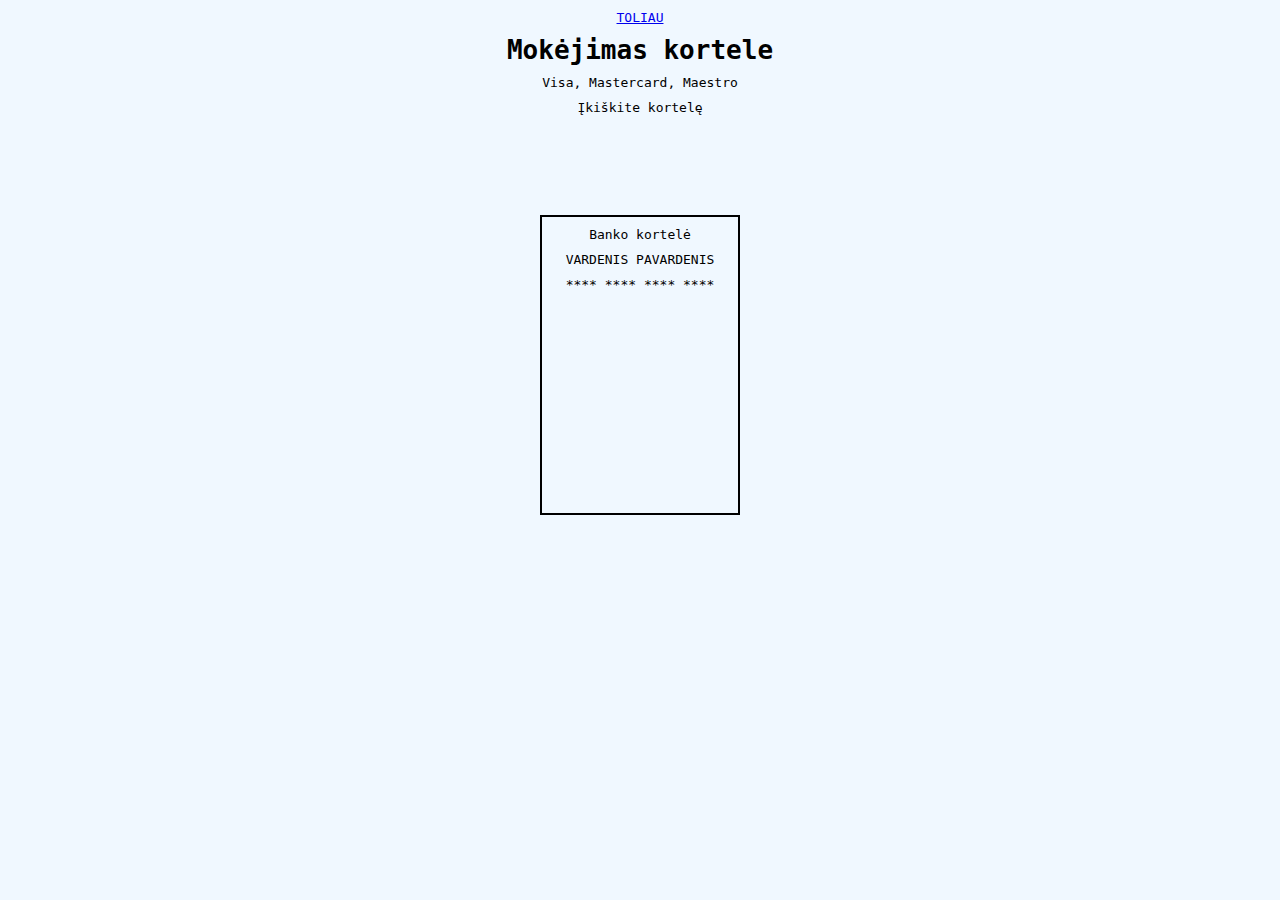
==== index.html @ 705910e7 "Add files via upload" ====
<!DOCTYPE html>
<html lang="en">
<head>
    <meta charset="UTF-8">
    <title>Mokėjimas kortele</title>
    <link rel="stylesheet" href="style.css" type="text/css">
</head>
<body>
       <a href="pin.html">TOLIAU</a>
    <h1>Mokėjimas kortele</h1>
    <p>Visa, Mastercard, Maestro</p>
    <p>Įkiškite kortelę</p>
    <div><p>Banko kortelė</p><p>VARDENIS PAVARDENIS</p><p>**** **** **** ****</p></div>
</body>
</html>
---- style.css ----
*{
    margin: 0;
    padding: 0;
    box-sizing: border-box;
    margin: 10px;
}
body{
    background-color: aliceblue;
    font-family: monospace;
    text-align: center;
    margin: 0;
}
div{
    width: 200px;
    height: 300px;
    border: 2px solid black;
    margin: 100px auto;
    animation-name: kortele;
    animation-duration: 2s;
    animation-iteration-count: infinite;
}
@keyframes kortele{
    0%{
        margin: 100px auto;
    }
    50%{
        margin: 10px auto;
    }
    90%{
        margin: 10px auto;
    }
    100%{
        margin: 100px auto;
    }
}
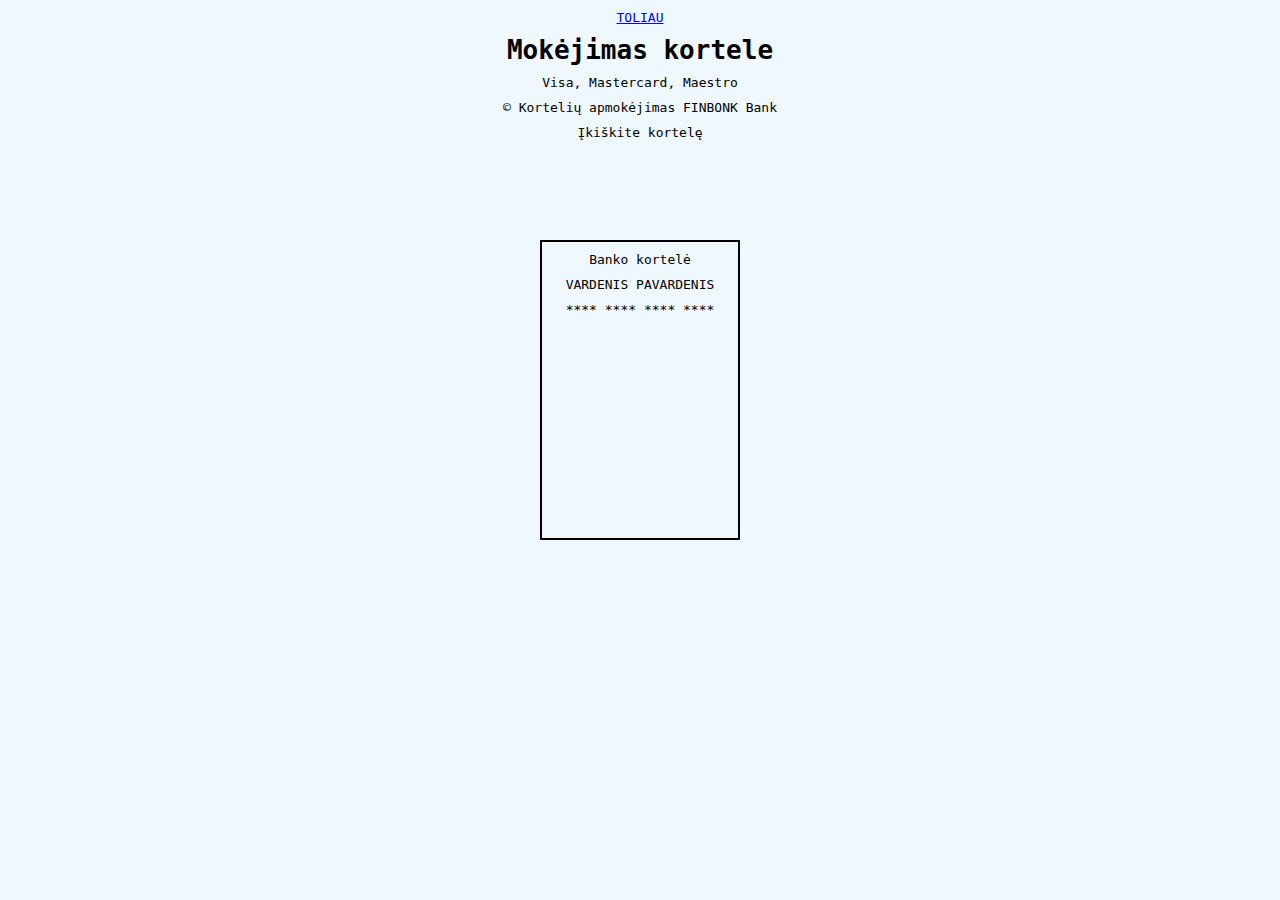
==== commit 7bb50a7d: "Add files via upload" ====
--- a/index.html
+++ b/index.html
@@ -2,6 +2,7 @@
 <html lang="en">
 <head>
     <meta charset="UTF-8">
+    <meta name="viewport" content="width=device-width, initial-scale=1.0">
     <title>Mokėjimas kortele</title>
     <link rel="stylesheet" href="style.css" type="text/css">
 </head>
@@ -9,6 +10,7 @@
        <a href="pin.html">TOLIAU</a>
     <h1>Mokėjimas kortele</h1>
     <p>Visa, Mastercard, Maestro</p>
+    <p>&copy; Kortelių apmokėjimas FINBONK Bank</p>
     <p>Įkiškite kortelę</p>
     <div><p>Banko kortelė</p><p>VARDENIS PAVARDENIS</p><p>**** **** **** ****</p></div>
 </body>
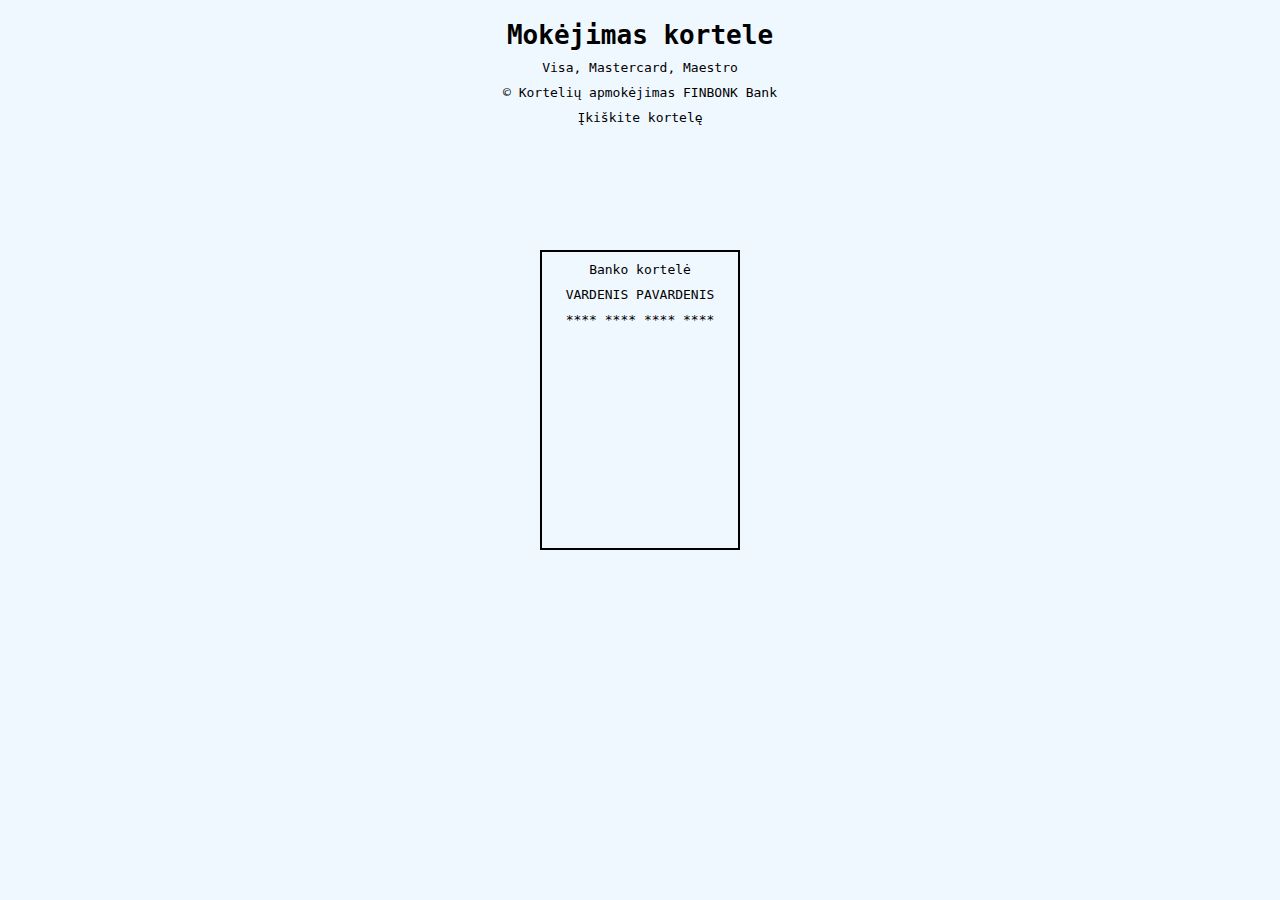
==== commit a62b217a: "Add files via upload" ====
--- a/index.html
+++ b/index.html
@@ -7,11 +7,10 @@
     <link rel="stylesheet" href="style.css" type="text/css">
 </head>
 <body>
-       <a href="pin.html">TOLIAU</a>
     <h1>Mokėjimas kortele</h1>
     <p>Visa, Mastercard, Maestro</p>
     <p>&copy; Kortelių apmokėjimas FINBONK Bank</p>
     <p>Įkiškite kortelę</p>
-    <div><p>Banko kortelė</p><p>VARDENIS PAVARDENIS</p><p>**** **** **** ****</p></div>
+    <a href="pin.html" style="color: black; text-decoration: none;"><div><p>Banko kortelė</p><p>VARDENIS PAVARDENIS</p><p>**** **** **** ****</p></div></a>
 </body>
 </html>--- a/style.css
+++ b/style.css
@@ -16,7 +16,7 @@
     border: 2px solid black;
     margin: 100px auto;
     animation-name: kortele;
-    animation-duration: 2s;
+    animation-duration: .9s;
     animation-iteration-count: infinite;
 }
 @keyframes kortele{
@@ -26,7 +26,7 @@
     50%{
         margin: 10px auto;
     }
-    90%{
+    99%{
         margin: 10px auto;
     }
     100%{
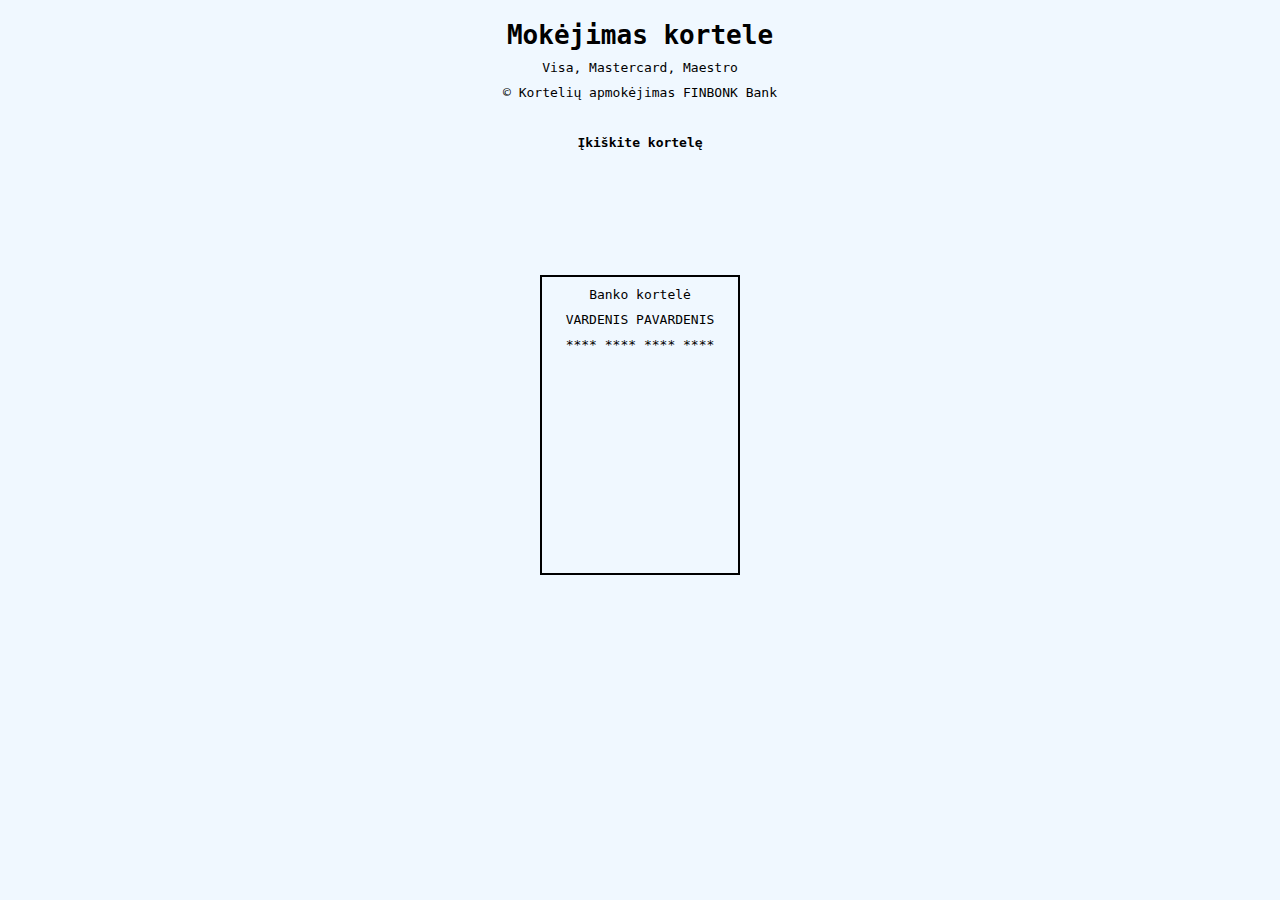
==== commit ccff46fb: "Add files via upload" ====
--- a/index.html
+++ b/index.html
@@ -10,7 +10,7 @@
     <h1>Mokėjimas kortele</h1>
     <p>Visa, Mastercard, Maestro</p>
     <p>&copy; Kortelių apmokėjimas FINBONK Bank</p>
-    <p>Įkiškite kortelę</p>
+    <b><p>Įkiškite kortelę</p></b>
     <a href="pin.html" style="color: black; text-decoration: none;"><div><p>Banko kortelė</p><p>VARDENIS PAVARDENIS</p><p>**** **** **** ****</p></div></a>
 </body>
 </html>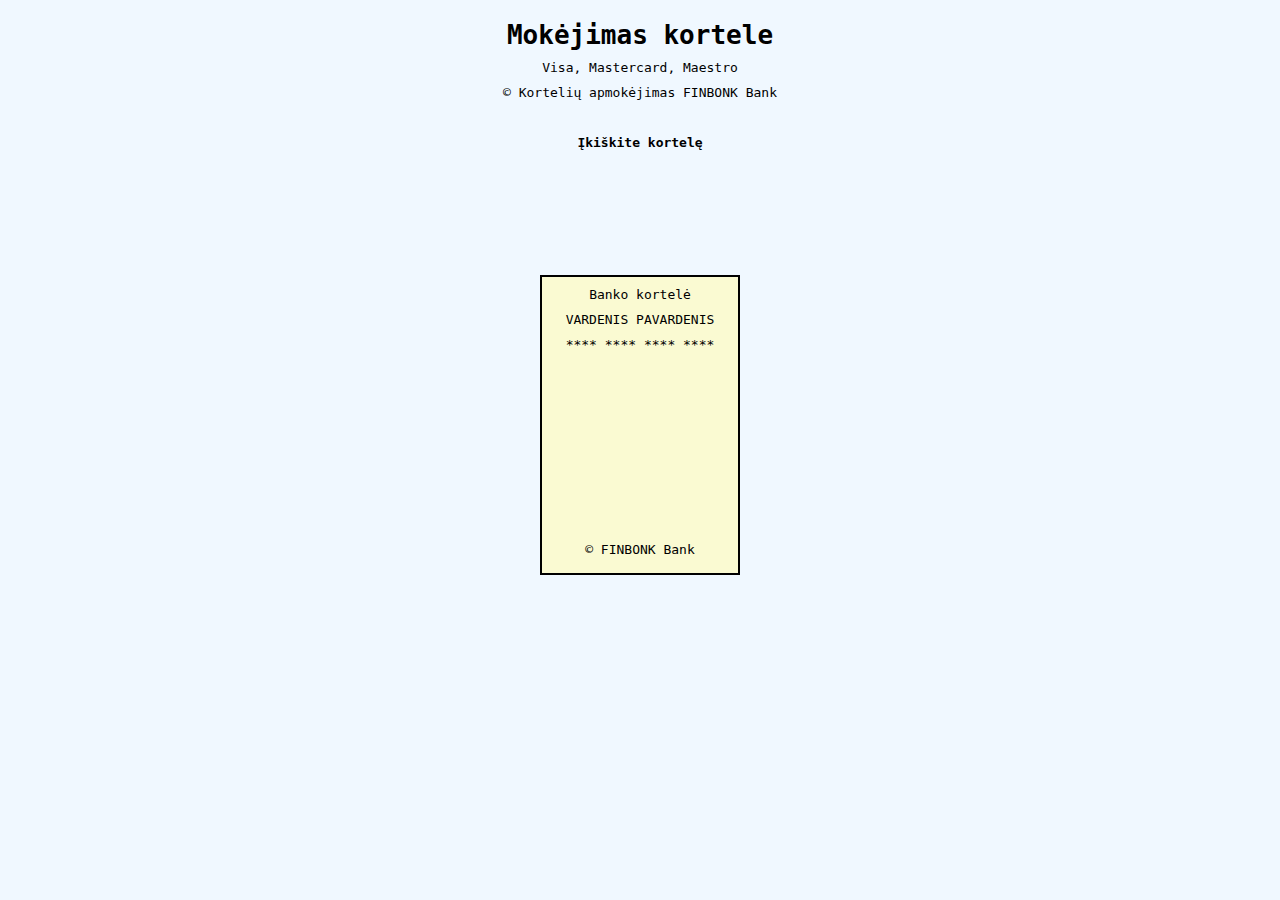
==== commit 67ac4db8: "Add files via upload" ====
--- a/index.html
+++ b/index.html
@@ -11,6 +11,6 @@
     <p>Visa, Mastercard, Maestro</p>
     <p>&copy; Kortelių apmokėjimas FINBONK Bank</p>
     <b><p>Įkiškite kortelę</p></b>
-    <a href="pin.html" style="color: black; text-decoration: none;"><div><p>Banko kortelė</p><p>VARDENIS PAVARDENIS</p><p>**** **** **** ****</p></div></a>
+    <a href="pin.html" style="color: black; text-decoration: none;"><div class="div" style="background-color: lightgoldenrodyellow;"><p>Banko kortelė</p><p>VARDENIS PAVARDENIS</p><p>**** **** **** ****</p><p style="margin-top: 190px;">&copy; FINBONK Bank</p></div></a>
 </body>
 </html>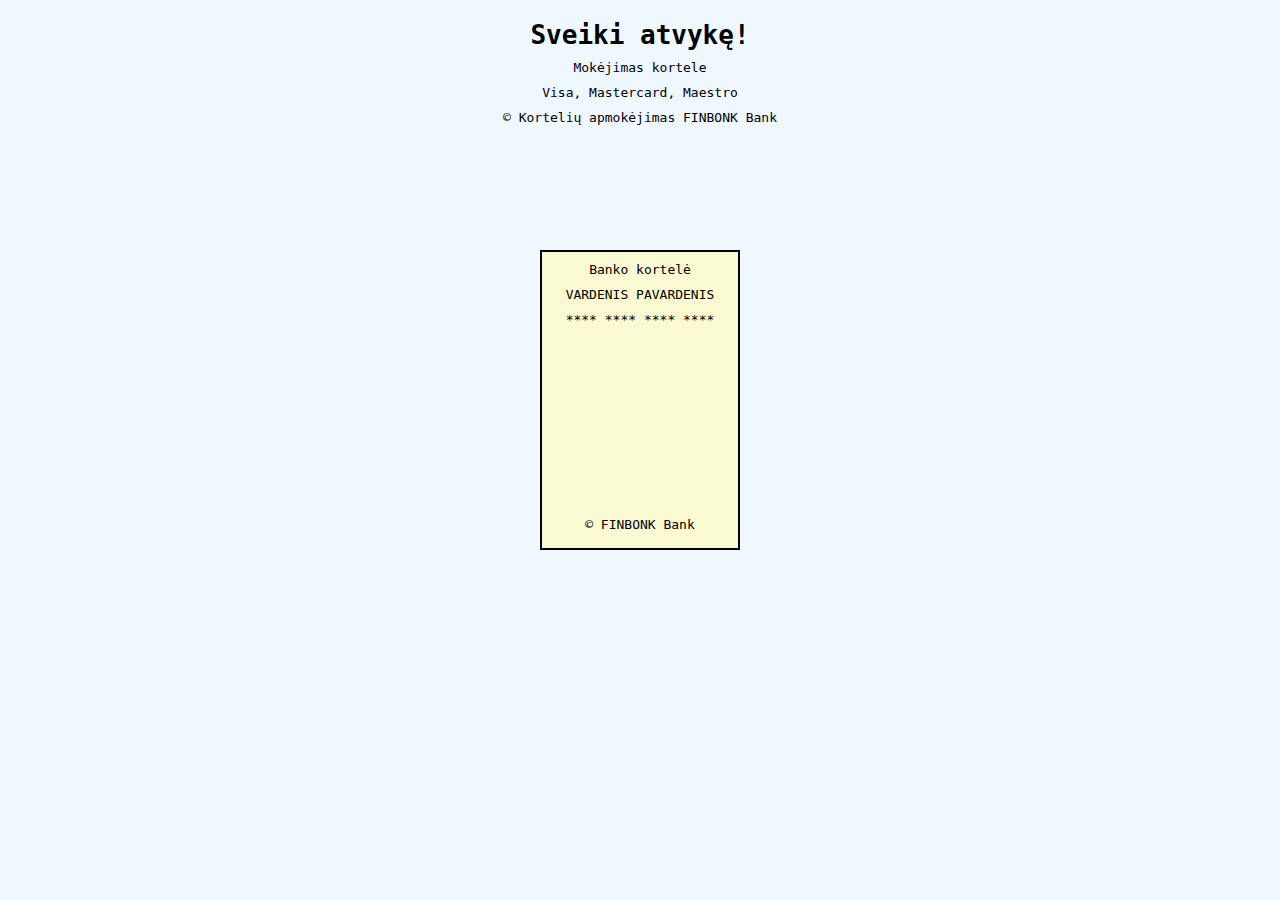
==== commit 2a3f2571: "Add files via upload" ====
--- a/index.html
+++ b/index.html
@@ -3,14 +3,75 @@
 <head>
     <meta charset="UTF-8">
     <meta name="viewport" content="width=device-width, initial-scale=1.0">
-    <title>Mokėjimas kortele</title>
-    <link rel="stylesheet" href="style.css" type="text/css">
+    <title>Mokėjimas kortele - Pagrindinis</title>
 </head>
 <body>
-    <h1>Mokėjimas kortele</h1>
+      <style>
+          *{
+              margin: 0;
+    padding: 0;
+    box-sizing: border-box;
+    margin: 10px;
+          }
+          body{
+    background-color: aliceblue;
+    font-family: monospace;
+    text-align: center;
+    margin: 0;
+}
+          .div{
+    width: 200px;
+    height: 300px;
+    border: 2px solid black;
+    margin: 100px auto;
+}
+          .divo{
+              background-color: black;
+              color: white;
+              width: 100px;
+              height: 50px;
+              margin: 0;
+              display: inline-block;
+              border-radius: 10px;
+          }
+          .divo p{
+              color: white;
+              margin: 0;
+              font-size: 15px;
+              width: 100%;
+              height: 100%;
+              display: flex;
+              justify-content: center;
+              align-items: center;
+          }
+          .divo a{
+              text-decoration: none;
+              width: 100%;
+              height: 100%;
+              margin: 0;
+          }
+          .divu{
+              display: block;
+          }
+          @keyframes kortele{
+    0%{
+        margin: 10px auto;
+    }
+    50%{
+        margin: 100px auto;
+    }
+    90%{
+        margin: 100px auto;
+    }
+    100%{
+        margin: 10px auto;
+    }
+}
+    </style>
+    <h1>Sveiki atvykę!</h1>
+    <p>Mokėjimas kortele</p>
     <p>Visa, Mastercard, Maestro</p>
     <p>&copy; Kortelių apmokėjimas FINBONK Bank</p>
-    <b><p>Įkiškite kortelę</p></b>
-    <a href="pin.html" style="color: black; text-decoration: none;"><div class="div" style="background-color: lightgoldenrodyellow;"><p>Banko kortelė</p><p>VARDENIS PAVARDENIS</p><p>**** **** **** ****</p><p style="margin-top: 190px;">&copy; FINBONK Bank</p></div></a>
+    <a href="suma.html" style="color: black; text-decoration: none;"><div class="div" style="background-color: lightgoldenrodyellow;"><p>Banko kortelė</p><p>VARDENIS PAVARDENIS</p><p>**** **** **** ****</p><p style="margin-top: 190px;">&copy; FINBONK Bank</p></div></a>
 </body>
 </html>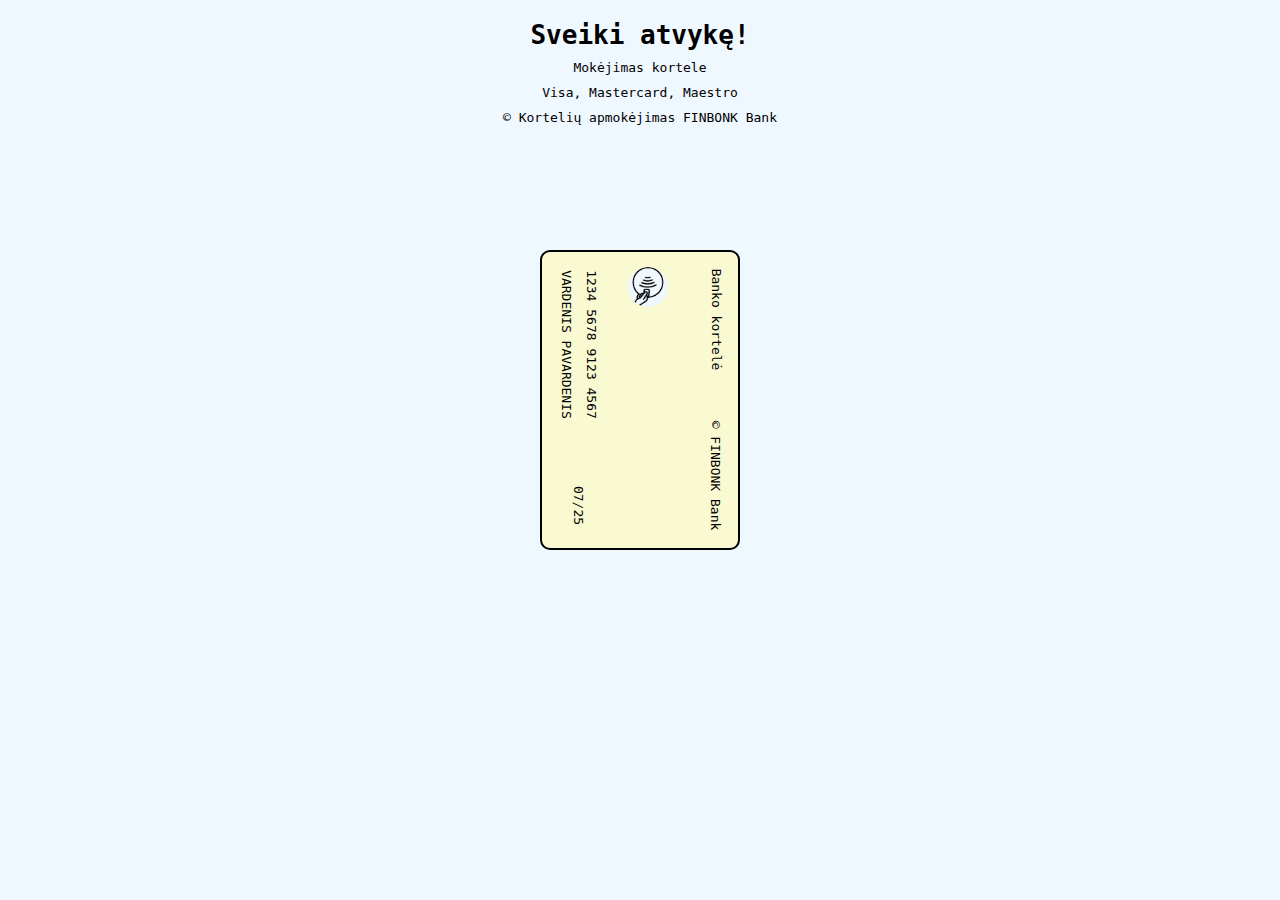
==== commit 65483f90: "Add files via upload" ====
--- a/index.html
+++ b/index.html
@@ -72,6 +72,6 @@
     <p>Mokėjimas kortele</p>
     <p>Visa, Mastercard, Maestro</p>
     <p>&copy; Kortelių apmokėjimas FINBONK Bank</p>
-    <a href="suma.html" style="color: black; text-decoration: none;"><div class="div" style="background-color: lightgoldenrodyellow;"><p>Banko kortelė</p><p>VARDENIS PAVARDENIS</p><p>**** **** **** ****</p><p style="margin-top: 190px;">&copy; FINBONK Bank</p></div></a>
+    <a href="suma.html" style="color: black; text-decoration: none;"><div class="div" style="background-color: lightgoldenrodyellow; position: relative; border-radius: 10px;"><p style="transform: rotate(90deg); position: absolute; right: -40px; top: 50px;">Banko kortelė</p><p style="transform: rotate(90deg); position: absolute; top: 75px; left: -60px;">VARDENIS PAVARDENIS</p><p style="transform: rotate(90deg); position: absolute; top: 75px; left: -35px;">1234 5678 9123 4567</p><p style="transform: rotate(90deg); position: absolute; right: -43px; bottom: 55px;">&copy; FINBONK Bank</p><p style="transform: rotate(90deg); position: absolute; left: 7px; bottom: 25px;">07/25</p><img src="kortele.png" alt="" style="width: 40px; border-radius: 100%; transform: rotate(90deg); position: absolute; top: 5px; right: 60px;"></div></a>
 </body>
 </html>